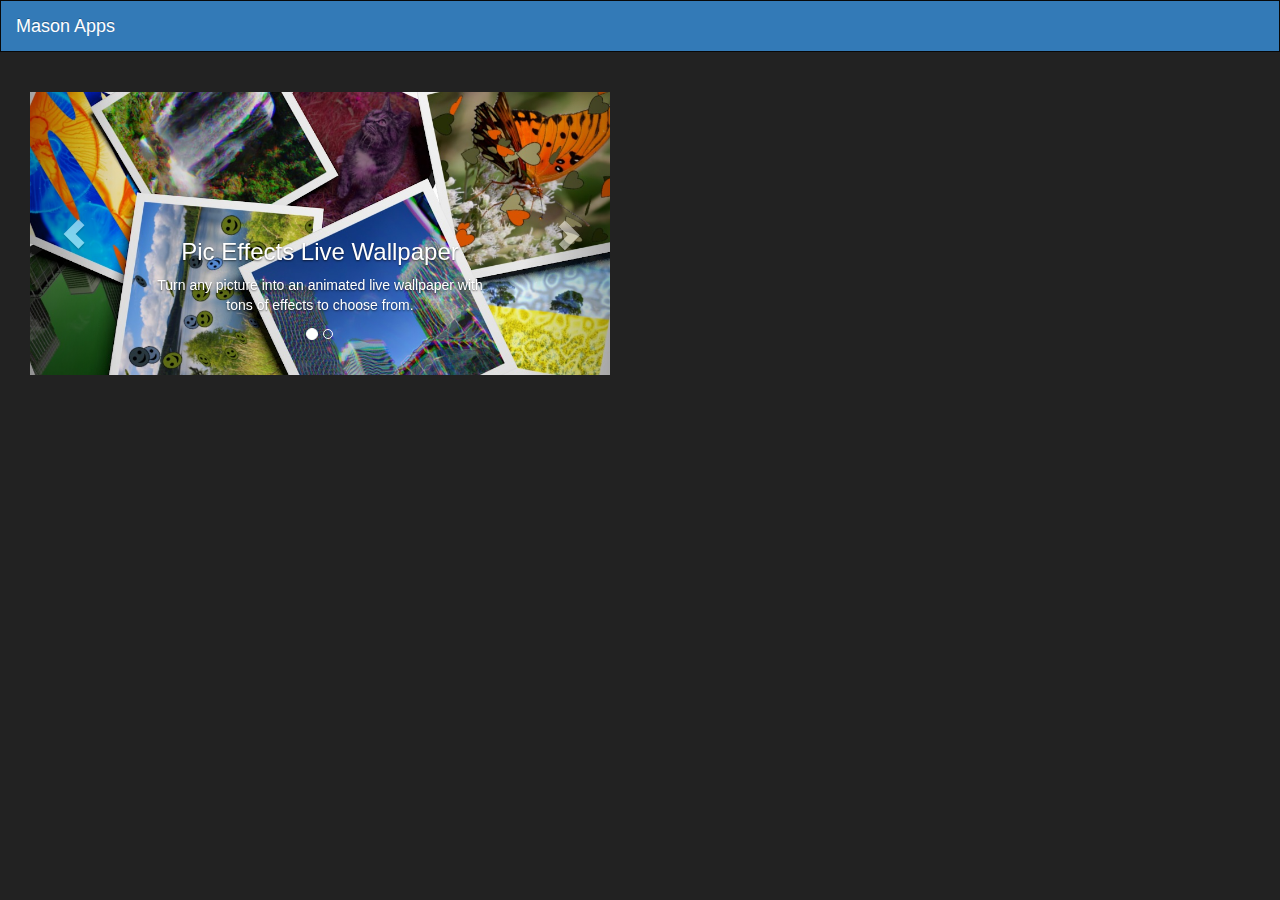
==== index.html @ 17cd3cac "added some graphics" ====
<!doctype html>
<!--[if lt IE 7]>      <html class="no-js lt-ie9 lt-ie8 lt-ie7" lang=""> <![endif]-->
<!--[if IE 7]>         <html class="no-js lt-ie9 lt-ie8" lang=""> <![endif]-->
<!--[if IE 8]>         <html class="no-js lt-ie9" lang=""> <![endif]-->
<!--[if gt IE 8]><!--> <html class="no-js" lang=""> <!--<![endif]-->
    <head>
        <meta charset="utf-8">
        <meta http-equiv="X-UA-Compatible" content="IE=edge,chrome=1">
        <title></title>
        <meta name="description" content="">
        <meta name="viewport" content="width=device-width, initial-scale=1">
        <link rel="apple-touch-icon" href="apple-touch-icon.png">

        <link rel="stylesheet" href="css/bootstrap.min.css">
        <style>
            body {
                color: #fff;
                background-color: #222;
                padding-bottom: 20px;
            }
            .carousel-inner > .item > img,
            .carousel-inner > .item > a > img {
                width: 100%;
                margin: auto;
            }
        </style>
        <link rel="stylesheet" href="css/bootstrap-theme.min.css">
        <link rel="stylesheet" href="css/main.css">

        <script src="js/vendor/modernizr-2.8.3-respond-1.4.2.min.js"></script>
    </head>
    <body>
        <!--[if lt IE 8]>
            <p class="browserupgrade">You are using an <strong>outdated</strong> browser. Please <a href="http://browsehappy.com/">upgrade your browser</a> to improve your experience.</p>
        <![endif]-->


        <nav class="navbar navbar-inverse">
            <div class="container-fluid">
                <div class="navbar-header">
                    <button type="button" class="navbar-toggle" data-toggle="collapse" data-target="#navbar">
                        <span class="icon-bar"></span>
                        <span class="icon-bar"></span>
                        <span class="icon-bar"></span> 
                    </button>
                    <a class="navbar-brand" href="#">Mason Apps</a>
                </div>
            </div>
        </nav>

        <div class="col-md-6">
        <div class="container-fluid">
            <br>
            <div id="myCarousel" class="carousel slide" data-ride="carousel">
                <!-- Indicators -->
                <ol class="carousel-indicators">
                    <li data-target="#myCarousel" data-slide-to="0" class="active"></li>
                    <li data-target="#myCarousel" data-slide-to="1"></li>
                </ol>

                <!-- Wrapper for slides -->
                <div class="carousel-inner" role="listbox">

                    <div class="item active">
                        <img class="img-responsive" src="img/picfx_promo_gfx.jpg" alt="Pic Effects LWP">
                        <div class="carousel-caption">
                            <h3>Pic Effects Live Wallpaper</h3>
                            <p>Turn any picture into an animated live wallpaper with tons of effects to choose from.</p>
                            <!--                            <a href="https://play.google.com/store/apps/details?id=org.masonapps.piceffectslwpfree&utm_source=global_co&utm_medium=prtnr&utm_content=Mar2515&utm_campaign=PartBadge&pcampaignid=MKT-Other-global-all-co-prtnr-py-PartBadge-Mar2515-1"><img width="129" height="45" alt="Get it on Google Play" src="https://play.google.com/intl/en_us/badges/images/generic/en-play-badge.png" /></a>-->
                        </div>
                    </div>

                    <div class="item">
                        <img class="img-responsive" src="img/tunnel_promo_gfx.png" alt="Tunnel Creator Live Wallpaper" >
                        <div class="carousel-caption">
                            <h3>Tunnel Creator Live Wallpaper</h3>
                            <p>3D tunnel live wallpaper with lots of customizable settings</p>
                            <!--                            <a href="https://play.google.com/store/apps/details?id=com.bobamason.tunnellwp&utm_source=global_co&utm_medium=prtnr&utm_content=Mar2515&utm_campaign=PartBadge&pcampaignid=MKT-Other-global-all-co-prtnr-py-PartBadge-Mar2515-1"><img width="129" height="45" alt="Get it on Google Play" src="https://play.google.com/intl/en_us/badges/images/generic/en-play-badge.png" /></a>-->
                        </div>
                    </div>

                </div>

                <!-- Left and right controls -->
                <a class="left carousel-control" href="#myCarousel" role="button" data-slide="prev">
                    <span class="glyphicon glyphicon-chevron-left" aria-hidden="true"></span>
                    <span class="sr-only">Previous</span>
                </a>
                <a class="right carousel-control" href="#myCarousel" role="button" data-slide="next">
                    <span class="glyphicon glyphicon-chevron-right" aria-hidden="true"></span>
                    <span class="sr-only">Next</span>
                </a>
            </div>
        </div>
    </div>
        <div class="col-md-6">
            
        </div>

        <!--    <div class="container-fluid">
               Example row of columns 
              <div class="row">
                <div class="col-sm-4">
                  <h2>Touch Tiles Live Wallpaper</h2>
                  <p>3D interactive tiles</p>
                  <p><a class="btn btn-default" href="#" role="button">View details &raquo;</a></p>
                </div>
                  
                  
                  <div class="col-sm-2">
                      <img class="img-responsive" alt="Icon" src="img/icon_picfx.png"/>
                  </div>
                <div class="col-sm-2">
                  <h2>Pic Effects Live Wallpaper</h2>
                  <p>Turn any picture into an animated live wallpaper with tons of effects to choose from.</p>
                      <a href="https://play.google.com/store/apps/details?id=org.masonapps.piceffectslwpfree&utm_source=global_co&utm_medium=prtnr&utm_content=Mar2515&utm_campaign=PartBadge&pcampaignid=MKT-Other-global-all-co-prtnr-py-PartBadge-Mar2515-1"><img width="129" height="45" alt="Get it on Google Play" src="https://play.google.com/intl/en_us/badges/images/generic/en-play-badge.png" /></a>
               </div>
                  
                  <div class="col-sm-2">
                    <img class="img-responsive" alt="Icon" src="img/icon_tunnel.png"/>
                  </div>
                <div class="col-sm-2">
                    <h2>Tunnel Creator Live Wallpaper</h2>
                  <p>3D tunnel live wallpaper with lots of customizable settings</p><a href="https://play.google.com/store/apps/details?id=com.bobamason.tunnellwp&utm_source=global_co&utm_medium=prtnr&utm_content=Mar2515&utm_campaign=PartBadge&pcampaignid=MKT-Other-global-all-co-prtnr-py-PartBadge-Mar2515-1"><img width="129" height="45" alt="Get it on Google Play" src="https://play.google.com/intl/en_us/badges/images/generic/en-play-badge.png" /></a>
                </div>
                  
              </div>
        
              <hr>
        
              <footer>
                <p>&copy; Robert Mason 2016</p>
              </footer>
            </div>  /container         <script src="//ajax.googleapis.com/ajax/libs/jquery/1.11.2/jquery.js"></script>-->
        <script>window.jQuery || document.write('<script src="js/vendor/jquery-1.11.2.js"><\/script>')</script>

        <script src="js/vendor/bootstrap.min.js"></script>

        <script src="js/main.js"></script>

        <!-- Google Analytics: change UA-XXXXX-X to be your site's ID. -->
        <script>
            (function (b, o, i, l, e, r) {
                b.GoogleAnalyticsObject = l;
                b[l] || (b[l] =
                        function () {
                            (b[l].q = b[l].q || []).push(arguments)
                        });
                b[l].l = +new Date;
                e = o.createElement(i);
                r = o.getElementsByTagName(i)[0];
                e.src = '//www.google-analytics.com/analytics.js';
                r.parentNode.insertBefore(e, r)
            }(window, document, 'script', 'ga'));
            ga('create', 'UA-XXXXX-X', 'auto');
            ga('send', 'pageview');
        </script>
    </body>
</html>
---- css/main.css ----
/* ==========================================================================
   Author's custom styles
   ========================================================================== */

.navbar-inverse{
    background: #337ab7;
    border-radius: 0px;
}

.navbar-inverse .navbar-brand{
    color: #fff;
}
.navbar-inverse .navbar-brand:hover,.navbar-brand:focus{
    background: #236aa7;
}

.jumbotron{
    background: #3c3c3c;
    color: #fff;
}
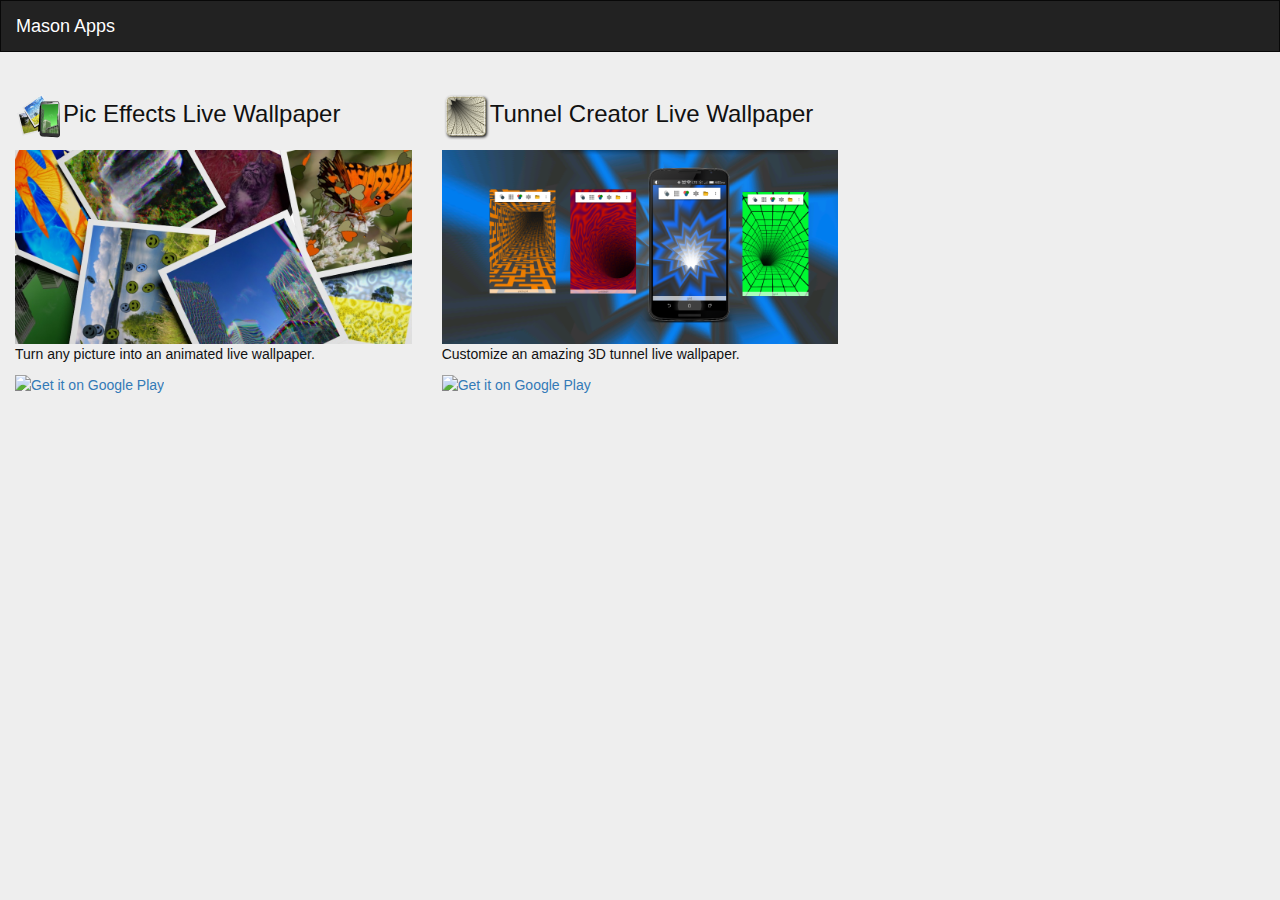
==== commit 66e5745f: "removed carousel" ====
--- a/index.html
+++ b/index.html
@@ -6,24 +6,12 @@
     <head>
         <meta charset="utf-8">
         <meta http-equiv="X-UA-Compatible" content="IE=edge,chrome=1">
-        <title></title>
+        <title>Mason Apps</title>
         <meta name="description" content="">
         <meta name="viewport" content="width=device-width, initial-scale=1">
         <link rel="apple-touch-icon" href="apple-touch-icon.png">
 
         <link rel="stylesheet" href="css/bootstrap.min.css">
-        <style>
-            body {
-                color: #fff;
-                background-color: #222;
-                padding-bottom: 20px;
-            }
-            .carousel-inner > .item > img,
-            .carousel-inner > .item > a > img {
-                width: 100%;
-                margin: auto;
-            }
-        </style>
         <link rel="stylesheet" href="css/bootstrap-theme.min.css">
         <link rel="stylesheet" href="css/main.css">
 
@@ -48,91 +36,28 @@
             </div>
         </nav>
 
-        <div class="col-md-6">
         <div class="container-fluid">
-            <br>
-            <div id="myCarousel" class="carousel slide" data-ride="carousel">
-                <!-- Indicators -->
-                <ol class="carousel-indicators">
-                    <li data-target="#myCarousel" data-slide-to="0" class="active"></li>
-                    <li data-target="#myCarousel" data-slide-to="1"></li>
-                </ol>
+            <div class="row">
+                <div class="col-md-4">
+                    <h3><img alt="icon" src="img/icon_picfx.png" width="48" height="48"/>Pic Effects Live Wallpaper</h3>
+                    <img alt="promo" src="img/picfx_promo_gfx.jpg" class="img-responsive"/>
+                    <p>Turn any picture into an animated live wallpaper.</p>
+                    <a href="https://play.google.com/store/apps/details?id=org.masonapps.piceffectslwpfree&utm_source=global_co&utm_medium=prtnr&utm_content=Mar2515&utm_campaign=PartBadge&pcampaignid=MKT-AC-global-none-all-co-pr-py-PartBadges-Oct1515-1"><img width="129" height="45" alt="Get it on Google Play" src="https://play.google.com/intl/en_us/badges/images/apps/en-play-badge.png" /></a>
+                </div>
+                <div class="col-md-4">
+                    <h3><img alt="icon" src="img/icon_tunnel.png" width="48" height="48"/>Tunnel Creator Live Wallpaper</h3>
+                    <img alt="promo" src="img/tunnel_promo_gfx.png" class="img-responsive"/>
+                    <p>Customize an amazing 3D tunnel live wallpaper.</p>
+                    <a href="https://play.google.com/store/apps/details?id=com.bobamason.tunnellwp&utm_source=global_co&utm_medium=prtnr&utm_content=Mar2515&utm_campaign=PartBadge&pcampaignid=MKT-AC-global-none-all-co-pr-py-PartBadges-Oct1515-1"><img width="129" height="45" alt="Get it on Google Play" src="https://play.google.com/intl/en_us/badges/images/apps/en-play-badge.png" /></a>
+                </div>
+            </div>
 
-                <!-- Wrapper for slides -->
-                <div class="carousel-inner" role="listbox">
-
-                    <div class="item active">
-                        <img class="img-responsive" src="img/picfx_promo_gfx.jpg" alt="Pic Effects LWP">
-                        <div class="carousel-caption">
-                            <h3>Pic Effects Live Wallpaper</h3>
-                            <p>Turn any picture into an animated live wallpaper with tons of effects to choose from.</p>
-                            <!--                            <a href="https://play.google.com/store/apps/details?id=org.masonapps.piceffectslwpfree&utm_source=global_co&utm_medium=prtnr&utm_content=Mar2515&utm_campaign=PartBadge&pcampaignid=MKT-Other-global-all-co-prtnr-py-PartBadge-Mar2515-1"><img width="129" height="45" alt="Get it on Google Play" src="https://play.google.com/intl/en_us/badges/images/generic/en-play-badge.png" /></a>-->
-                        </div>
-                    </div>
-
-                    <div class="item">
-                        <img class="img-responsive" src="img/tunnel_promo_gfx.png" alt="Tunnel Creator Live Wallpaper" >
-                        <div class="carousel-caption">
-                            <h3>Tunnel Creator Live Wallpaper</h3>
-                            <p>3D tunnel live wallpaper with lots of customizable settings</p>
-                            <!--                            <a href="https://play.google.com/store/apps/details?id=com.bobamason.tunnellwp&utm_source=global_co&utm_medium=prtnr&utm_content=Mar2515&utm_campaign=PartBadge&pcampaignid=MKT-Other-global-all-co-prtnr-py-PartBadge-Mar2515-1"><img width="129" height="45" alt="Get it on Google Play" src="https://play.google.com/intl/en_us/badges/images/generic/en-play-badge.png" /></a>-->
-                        </div>
-                    </div>
-
-                </div>
-
-                <!-- Left and right controls -->
-                <a class="left carousel-control" href="#myCarousel" role="button" data-slide="prev">
-                    <span class="glyphicon glyphicon-chevron-left" aria-hidden="true"></span>
-                    <span class="sr-only">Previous</span>
-                </a>
-                <a class="right carousel-control" href="#myCarousel" role="button" data-slide="next">
-                    <span class="glyphicon glyphicon-chevron-right" aria-hidden="true"></span>
-                    <span class="sr-only">Next</span>
-                </a>
-            </div>
-        </div>
-    </div>
-        <div class="col-md-6">
-            
-        </div>
-
-        <!--    <div class="container-fluid">
-               Example row of columns 
-              <div class="row">
-                <div class="col-sm-4">
-                  <h2>Touch Tiles Live Wallpaper</h2>
-                  <p>3D interactive tiles</p>
-                  <p><a class="btn btn-default" href="#" role="button">View details &raquo;</a></p>
-                </div>
-                  
-                  
-                  <div class="col-sm-2">
-                      <img class="img-responsive" alt="Icon" src="img/icon_picfx.png"/>
-                  </div>
-                <div class="col-sm-2">
-                  <h2>Pic Effects Live Wallpaper</h2>
-                  <p>Turn any picture into an animated live wallpaper with tons of effects to choose from.</p>
-                      <a href="https://play.google.com/store/apps/details?id=org.masonapps.piceffectslwpfree&utm_source=global_co&utm_medium=prtnr&utm_content=Mar2515&utm_campaign=PartBadge&pcampaignid=MKT-Other-global-all-co-prtnr-py-PartBadge-Mar2515-1"><img width="129" height="45" alt="Get it on Google Play" src="https://play.google.com/intl/en_us/badges/images/generic/en-play-badge.png" /></a>
-               </div>
-                  
-                  <div class="col-sm-2">
-                    <img class="img-responsive" alt="Icon" src="img/icon_tunnel.png"/>
-                  </div>
-                <div class="col-sm-2">
-                    <h2>Tunnel Creator Live Wallpaper</h2>
-                  <p>3D tunnel live wallpaper with lots of customizable settings</p><a href="https://play.google.com/store/apps/details?id=com.bobamason.tunnellwp&utm_source=global_co&utm_medium=prtnr&utm_content=Mar2515&utm_campaign=PartBadge&pcampaignid=MKT-Other-global-all-co-prtnr-py-PartBadge-Mar2515-1"><img width="129" height="45" alt="Get it on Google Play" src="https://play.google.com/intl/en_us/badges/images/generic/en-play-badge.png" /></a>
-                </div>
-                  
-              </div>
-        
-              <hr>
-        
-              <footer>
+<!--            <footer>
                 <p>&copy; Robert Mason 2016</p>
-              </footer>
-            </div>  /container         <script src="//ajax.googleapis.com/ajax/libs/jquery/1.11.2/jquery.js"></script>-->
-        <script>window.jQuery || document.write('<script src="js/vendor/jquery-1.11.2.js"><\/script>')</script>
+            </footer>-->
+        </div>    
+        <script src="//ajax.googleapis.com/ajax/libs/jquery/1.11.2/jquery.js"></script>
+        <script>window.jQuery || document.write('<script src="js/vendor/jquery-1.11.2.js"><\/script>');</script>
 
         <script src="js/vendor/bootstrap.min.js"></script>
 
--- a/css/main.css
+++ b/css/main.css
@@ -5,7 +5,7 @@
    ========================================================================== */
 
 .navbar-inverse{
-    background: #337ab7;
+    background: #222;
     border-radius: 0px;
 }
 
@@ -13,12 +13,22 @@
     color: #fff;
 }
 .navbar-inverse .navbar-brand:hover,.navbar-brand:focus{
-    background: #236aa7;
+    background: #444;
 }
 
 .jumbotron{
     background: #3c3c3c;
     color: #fff;
+}
+body {
+    color: #111;
+    background-color: #eee;
+    padding-bottom: 20px;
+}
+.carousel-inner > .item > img,
+.carousel-inner > .item > a > img {
+    width: 100%;
+    margin: auto;
 }
 
 
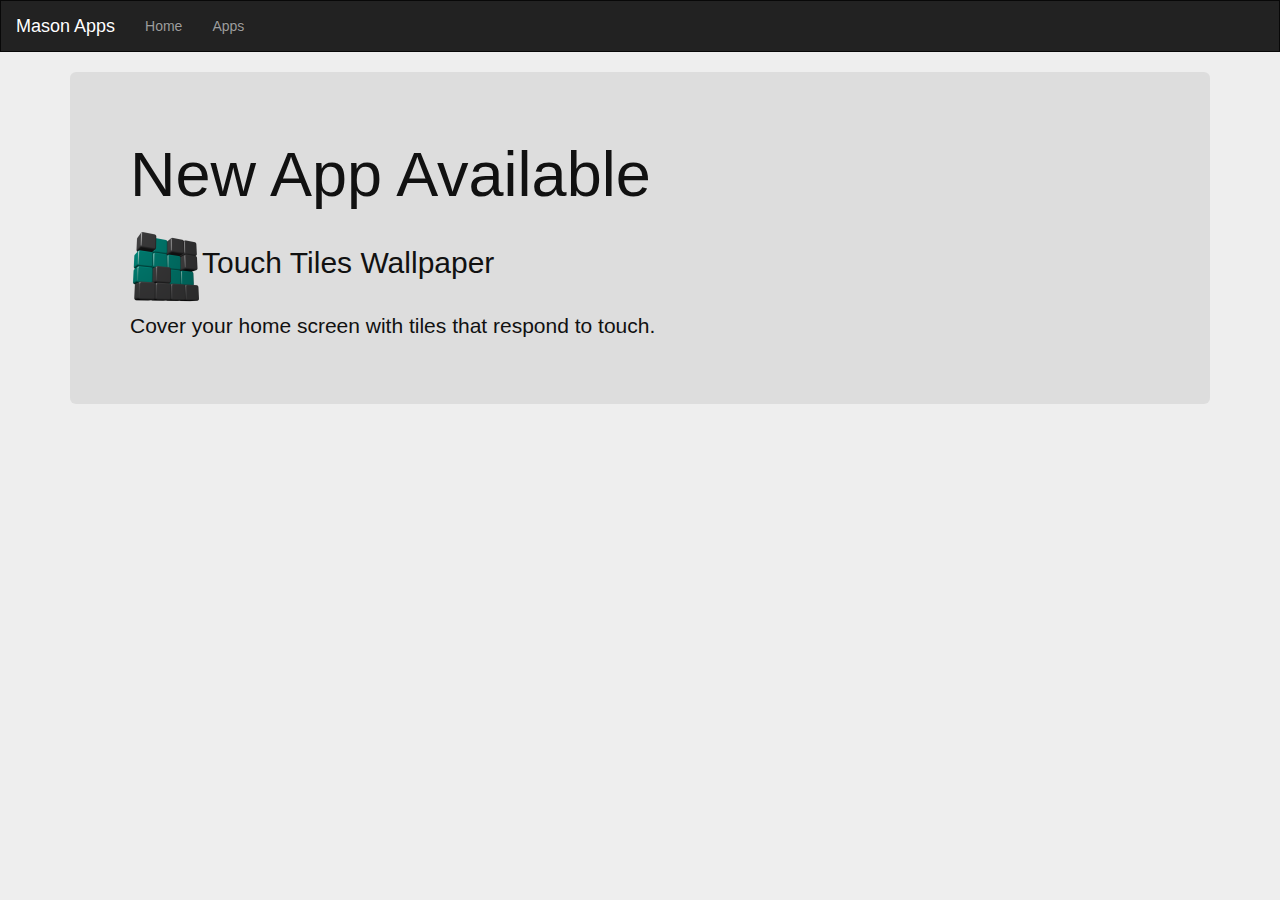
==== commit 0d7e86c4: "multiple pages" ====
--- a/index.html
+++ b/index.html
@@ -9,7 +9,7 @@
         <title>Mason Apps</title>
         <meta name="description" content="">
         <meta name="viewport" content="width=device-width, initial-scale=1">
-        <link rel="apple-touch-icon" href="apple-touch-icon.png">
+        <!--<link rel="apple-touch-icon" href="apple-touch-icon.png">-->
 
         <link rel="stylesheet" href="css/bootstrap.min.css">
         <link rel="stylesheet" href="css/bootstrap-theme.min.css">
@@ -33,28 +33,25 @@
                     </button>
                     <a class="navbar-brand" href="#">Mason Apps</a>
                 </div>
+                <ul class="nav navbar-nav">
+                    <li><a href="index.html">Home</a></li>
+                    <li><a href="apps.html">Apps</a></li>
+                </ul>
             </div>
         </nav>
 
-        <div class="container-fluid">
-            <div class="row">
-                <div class="col-md-4">
-                    <h3><img alt="icon" src="img/icon_picfx.png" width="48" height="48"/>Pic Effects Live Wallpaper</h3>
-                    <img alt="promo" src="img/picfx_promo_gfx.jpg" class="img-responsive"/>
-                    <p>Turn any picture into an animated live wallpaper.</p>
-                    <a href="https://play.google.com/store/apps/details?id=org.masonapps.piceffectslwpfree&utm_source=global_co&utm_medium=prtnr&utm_content=Mar2515&utm_campaign=PartBadge&pcampaignid=MKT-AC-global-none-all-co-pr-py-PartBadges-Oct1515-1"><img width="129" height="45" alt="Get it on Google Play" src="https://play.google.com/intl/en_us/badges/images/apps/en-play-badge.png" /></a>
-                </div>
-                <div class="col-md-4">
-                    <h3><img alt="icon" src="img/icon_tunnel.png" width="48" height="48"/>Tunnel Creator Live Wallpaper</h3>
-                    <img alt="promo" src="img/tunnel_promo_gfx.png" class="img-responsive"/>
-                    <p>Customize an amazing 3D tunnel live wallpaper.</p>
-                    <a href="https://play.google.com/store/apps/details?id=com.bobamason.tunnellwp&utm_source=global_co&utm_medium=prtnr&utm_content=Mar2515&utm_campaign=PartBadge&pcampaignid=MKT-AC-global-none-all-co-pr-py-PartBadges-Oct1515-1"><img width="129" height="45" alt="Get it on Google Play" src="https://play.google.com/intl/en_us/badges/images/apps/en-play-badge.png" /></a>
-                </div>
+        <div class="container">
+            <div class="jumbotron">
+                <h1>New App Available</h1>
+                <h2><img class="glyphicon" width="72" height="72" alt="promo" src="img/icon_touch_tiles.png" class="img-responsive"/>Touch Tiles Wallpaper</h2>
+                <p>Cover your home screen with tiles that respond to touch.</p>
             </div>
+        </div>
+        
 
-<!--            <footer>
-                <p>&copy; Robert Mason 2016</p>
-            </footer>-->
+            <!--            <footer>
+                            <p>&copy; Robert Mason 2016</p>
+                        </footer>-->
         </div>    
         <script src="//ajax.googleapis.com/ajax/libs/jquery/1.11.2/jquery.js"></script>
         <script>window.jQuery || document.write('<script src="js/vendor/jquery-1.11.2.js"><\/script>');</script>
--- a/css/main.css
+++ b/css/main.css
@@ -17,8 +17,7 @@
 }
 
 .jumbotron{
-    background: #3c3c3c;
-    color: #fff;
+    background: #ddd;
 }
 body {
     color: #111;
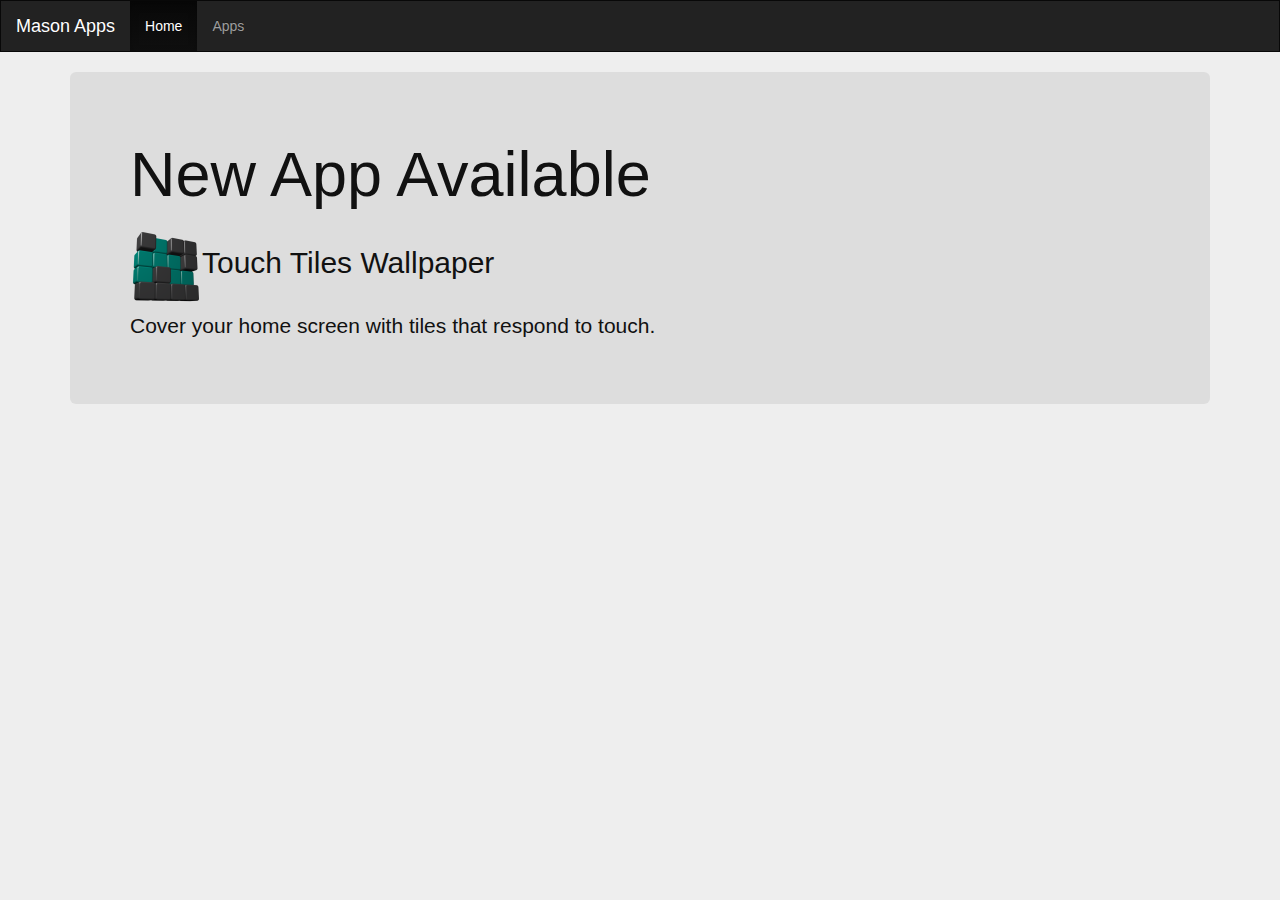
==== commit 49a8a3d4: "Update index.html" ====
--- a/index.html
+++ b/index.html
@@ -31,12 +31,14 @@
                         <span class="icon-bar"></span>
                         <span class="icon-bar"></span> 
                     </button>
-                    <a class="navbar-brand" href="#">Mason Apps</a>
+                    <a class="navbar-brand" href="index.html">Mason Apps</a>
                 </div>
-                <ul class="nav navbar-nav">
-                    <li><a href="index.html">Home</a></li>
-                    <li><a href="apps.html">Apps</a></li>
-                </ul>
+                <div class="collapse navbar-collapse" id="navbar">
+                    <ul class="nav navbar-nav">
+                        <li class="active"><a href="index.html">Home</a></li>
+                        <li><a href="apps.html">Apps</a></li>
+                    </ul>
+                </div>
             </div>
         </nav>
 
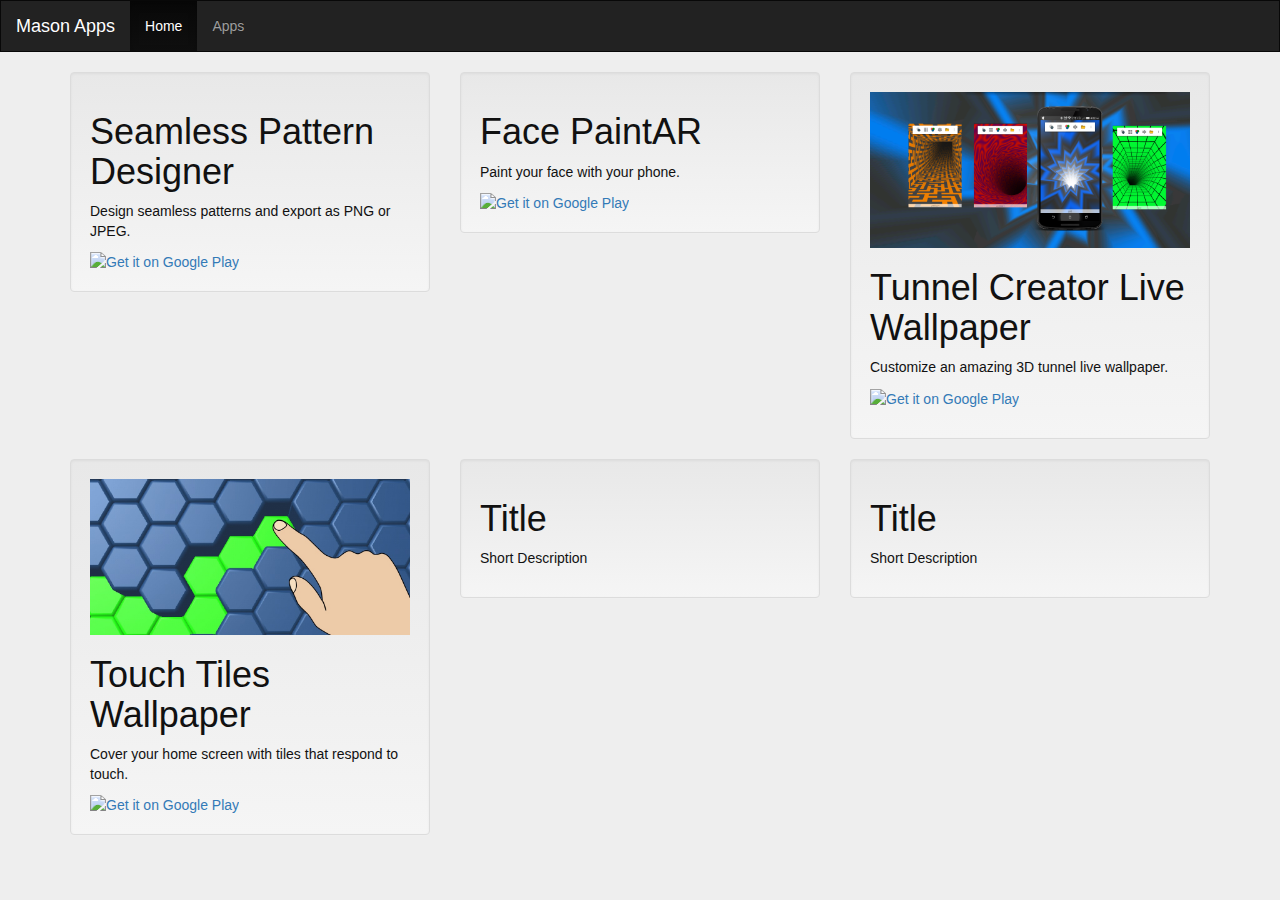
==== commit fb6dc253: "Update index.html" ====
--- a/index.html
+++ b/index.html
@@ -43,18 +43,60 @@
         </nav>
 
         <div class="container">
-            <div class="jumbotron">
-                <h1>New App Available</h1>
-                <h2><img class="glyphicon" width="72" height="72" alt="promo" src="img/icon_touch_tiles.png" class="img-responsive"/>Touch Tiles Wallpaper</h2>
-                <p>Cover your home screen with tiles that respond to touch.</p>
-            </div>
+            <div class="row">
+                <div class="col-md-4">
+                    <div class="well">
+                        <!-- <img alt="promo" src="img/picfx_promo_gfx.jpg" class="img-responsive"/> -->
+                        <h1>Seamless Pattern Designer</h1>
+                        <p>Design seamless patterns and export as PNG or JPEG.</p>
+                        <a href="https://play.google.com/store/apps/details?id=net.masonapps.seamless&utm_source=global_co&utm_medium=prtnr&utm_content=Mar2515&utm_campaign=PartBadge&pcampaignid=MKT-AC-global-none-all-co-pr-py-PartBadges-Oct1515-1"><img width="129" height="45" alt="Get it on Google Play" src="https://play.google.com/intl/en_us/badges/images/apps/en-play-badge.png" /></a>
+                    </div>
+                 </div>
+                <div class="col-md-4">
+                    <div class="well">
+                        <!-- <img alt="promo" src="img/picfx_promo_gfx.jpg" class="img-responsive"/> -->
+                        <h1>Face PaintAR</h1>
+                        <p>Paint your face with your phone.</p>
+                        <a href="https://play.google.com/store/apps/details?id=net.masonapps.facepaintar&utm_source=global_co&utm_medium=prtnr&utm_content=Mar2515&utm_campaign=PartBadge&pcampaignid=MKT-AC-global-none-all-co-pr-py-PartBadges-Oct1515-1"><img width="129" height="45" alt="Get it on Google Play" src="https://play.google.com/intl/en_us/badges/images/apps/en-play-badge.png" /></a>
+                    </div>
+                 </div>
+                 <div class="col-md-4">
+                    <div class="well">
+                        <img alt="promo" src="img/tunnel_promo_gfx.png" class="img-responsive"/>
+                        <h1> Tunnel Creator Live Wallpaper</h1>
+                        <p>Customize an amazing 3D tunnel live wallpaper.</p>
+                        <p><a href="https://play.google.com/store/apps/details?id=com.bobamason.tunnellwp&utm_source=global_co&utm_medium=prtnr&utm_content=Mar2515&utm_campaign=PartBadge&pcampaignid=MKT-AC-global-none-all-co-pr-py-PartBadges-Oct1515-1"><img width="129" height="45" alt="Get it on Google Play" src="https://play.google.com/intl/en_us/badges/images/apps/en-play-badge.png" /></a></p>
+                    </div>
+                </div>
+            </div>  
+            <div class="row">
+                <div class="col-md-4">
+                    <div class="well">
+                        <img alt="promo" src="img/tile_promo.jpg" class="img-responsive"/>
+                        <h1>Touch Tiles Wallpaper</h1>
+                        <p>Cover your home screen with tiles that respond to touch.</p>
+                        <a href="http://play.google.com/store/apps/details?id=org.masonapps.touchtiles.android&utm_source=global_co&utm_medium=prtnr&utm_content=Mar2515&utm_campaign=PartBadge&pcampaignid=MKT-AC-global-none-all-co-pr-py-PartBadges-Oct1515-1"><img width="129" height="45" alt="Get it on Google Play" src="https://play.google.com/intl/en_us/badges/images/apps/en-play-badge.png" /></a>
+                    </div>
+                </div>
+                <div class="col-md-4">
+                    <div class="well">
+                        <h1>Title</h1>
+                        <p>Short Description</p>
+                    </div>
+                </div>
+                <div class="col-md-4">
+                    <div class="well">
+                        <h1>Title</h1>
+                        <p>Short Description</p>
+                    </div>
+                </div>
+            </div>  
         </div>
         
 
             <!--            <footer>
                             <p>&copy; Robert Mason 2016</p>
                         </footer>-->
-        </div>    
         <script src="//ajax.googleapis.com/ajax/libs/jquery/1.11.2/jquery.js"></script>
         <script>window.jQuery || document.write('<script src="js/vendor/jquery-1.11.2.js"><\/script>');</script>
 
@@ -63,7 +105,7 @@
         <script src="js/main.js"></script>
 
         <!-- Google Analytics: change UA-XXXXX-X to be your site's ID. -->
-        <script>
+<!--        <script>
             (function (b, o, i, l, e, r) {
                 b.GoogleAnalyticsObject = l;
                 b[l] || (b[l] =
@@ -78,6 +120,6 @@
             }(window, document, 'script', 'ga'));
             ga('create', 'UA-XXXXX-X', 'auto');
             ga('send', 'pageview');
-        </script>
+        </script>-->
     </body>
 </html>
